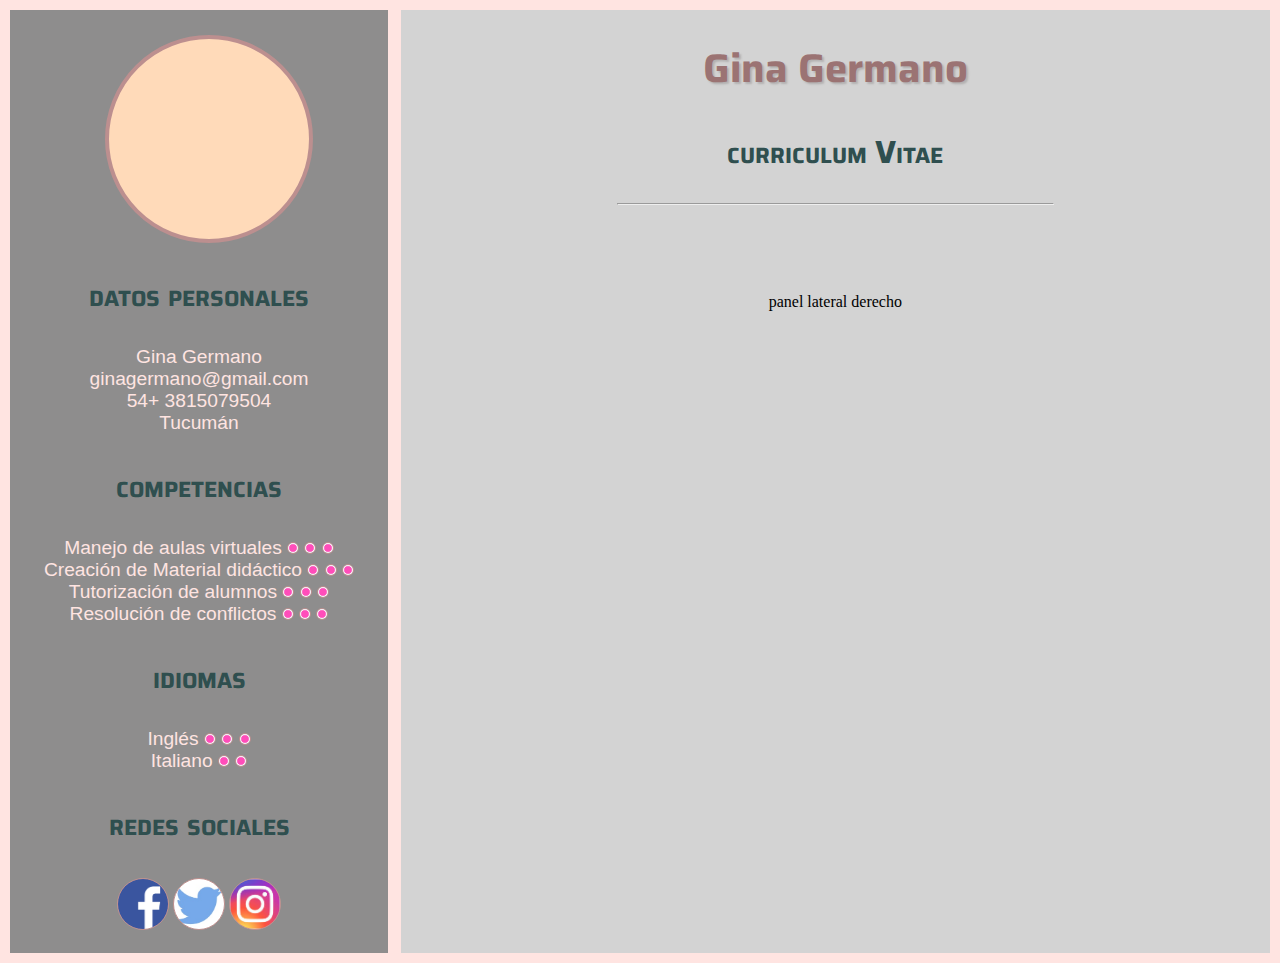
==== CV_Grid.html @ df35d940 "final1" ====
<!DOCTYPE html>
<html lang="es">
<head>
    <meta charset="UTF-8">
    <meta http-equiv="X-UA-Compatible" content="IE=edge">
    <meta name="viewport" content="width=device-width, initial-scale=1.0">

    <link rel="preconnect" href="https://fonts.googleapis.com">
    <link rel="preconnect" href="https://fonts.gstatic.com" crossorigin>
    <link href="https://fonts.googleapis.com/css2?family=Saira:wght@100;300&display=swap" rel="stylesheet">

    <link rel="icon" type="image/x-icon"  href=  "FaviconCV.png">

    <link rel="stylesheet" type="text/css" href="styleCV.css"/>

    <title>CV Grid</title>
</head>
<body>
   
    <div class="contenedor_grid">
        
        <div class="caja latizq">
            
            <div class="circulo"></div>

            <section class="seccion 1">
                <h2>datos personales</h2>
                <ul id="lista_izquierda">
                    <li>Gina Germano</li>
                    <li>ginagermano@gmail.com</li>
                    <li>54+ 3815079504</li>
                    <li>Tucumán</li>
                </ul>
            </section>

            <section class="seccion 2">      
                <h2>competencias</h2>
                <ul id="lista_izquierda">
                    <li>Manejo de aulas virtuales 
                        <img src="punto.png">
                        <img src="punto.png">
                        <img src="punto.png">
                    </li>
                    <li>Creación de Material didáctico
                        <img src="punto.png">
                        <img src="punto.png">
                        <img src="punto.png">
                    </li>
                    <li>Tutorización de alumnos
                        <img src="punto.png">
                        <img src="punto.png">
                        <img src="punto.png">
                    </li>
                    <li>Resolución de conflictos
                        <img src="punto.png">
                        <img src="punto.png">
                        <img src="punto.png">
                    </li>
                </ul>
            </section>

            <section class="seccion 3">   
                <h2>idiomas</h2>
                <ul id="lista_izquierda">
                    <li>Inglés
                        <img src="punto.png">
                        <img src="punto.png">
                        <img src="punto.png">
                    </li>
                    <li>Italiano
                        <img src="punto.png">
                        <img src="punto.png">
                    </li>
                </ul>
            </section> 

            <section>
                <h2>redes sociales</h2>
                <table> 
                    <tr> 
                    <th><a href="https://www.facebook.com/GinaGermano80"> 
                        <div class="circulosocial" id="facebook"></div> </a></th>
                    <th><a href="https://twitter.com/GinaGermano5">
                        <div class="circulosocial" id="twiter"> </div></a></th>
                    <th><a href="https://www.instagram.com/ginagermano80/">
                        <div class="circulosocial" id="instagram"></div></a></th>
                    </tr>
                </table>
            </section>

        </div>
        <div class="caja cab">
            <section>
                <h1>Gina Germano</h1>
                <h2 id="titulo">curriculum Vitae</h2>
            </section>
            <hr width=50%>
        </div>
       
        <div class="caja latder">
            panel lateral derecho
        </div>
    </div>
</body>
</html>
---- styleCV.css ----
body{
    background-color:mistyrose;
    margin: 10px;
}

.contenedor_grid{
    height: auto;
    display: grid;
    grid-template-areas:'panelizq cabecera'
                        'panelizq panelder';             
    grid-template-columns: 30% 69%;
    grid-template-rows: 30% 70%;
    justify-content:space-between;
    background-color: mistyrose;
    
}

.caja{
    text-align:center;
    padding-bottom: 20px;
}

.latizq{
    grid-area:panelizq;
    background-color:rgb(142, 141, 141);
    
}

.latder{
    grid-area: panelder;
    background-color:lightgrey;
}

.cab{
    grid-area: cabecera;
    background-color:lightgrey ;
}

.circulo, .circulosocial, img{
    background-color:peachpuff;
    border-radius: 100%;
    background-position: center; 
    background-repeat: no-repeat; 
    background-size: cover; 
}

.circulo {
    width: 200px;
    height: 200px;
    background-image: url("https://randomuser.me/api/portraits/women/68.jpg");
    margin-left: 95px;
    margin-top: 25px;
    border: 4px solid rosybrown;
  }

.circulosocial {
    width: 50px;
    height:50px;
    border: 1px solid rosybrown;
  }

img {
    width: 10px;
    height:10px;
    border: 1px solid rosybrown;
}

#facebook{
    background-image: url("facebook.png");}

#twiter{
  background-image: url("img twiter.jpg")}

#instagram{
  background-image: url("instagram.jpg")};

.seccion{
    line-height: 2;
}

table{
    margin:0 auto;
}
  
#lista_izquierda{
    list-style-type: none;
    margin: 0;
    padding: 0;
    color: mistyrose;
    font-size:larger;
    font-family:'Trebuchet MS', sans-serif;
}

h1{
    font-family: 'Saira', sans-serif;
    color: rgb(155, 115, 115);
    font-size: 40px;
    text-shadow: 2px 2px 2px #b3b1b1;
  }
  
  h2{
    font-family:'Saira', sans-serif;
    font-variant:small-caps;
    font-size:xx-large;
    font-weight: bold;
    color:darkslategrey;
  }
  
  h3{
    font-family:'Saira', sans-serif;
    font-size:large;
    font-weight: bold;
    color:rgb(53, 123, 123);
  }
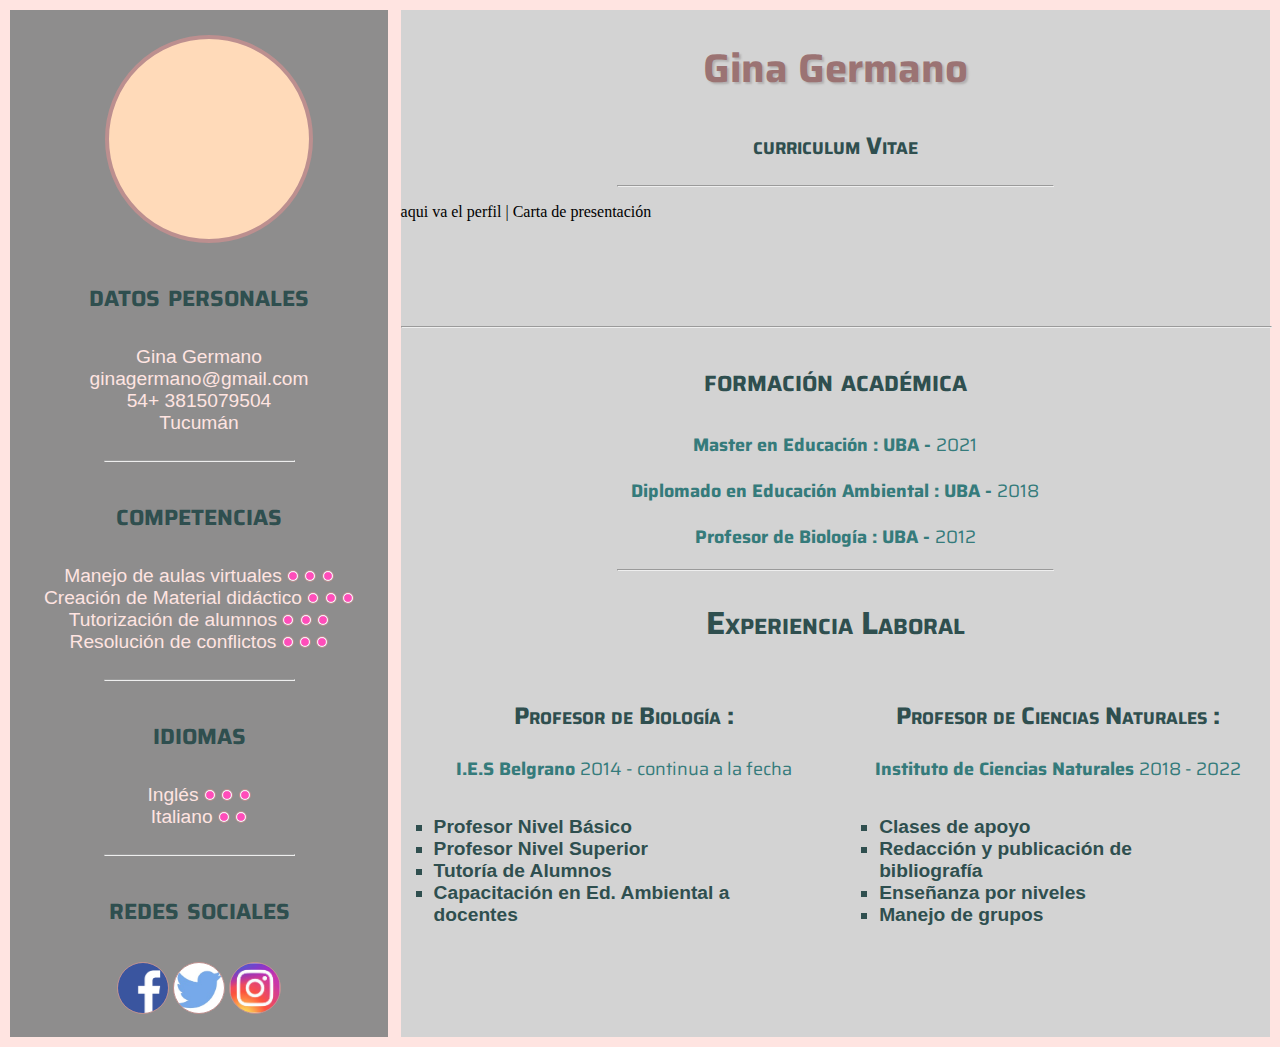
==== commit bd06b013: "final-2" ====
--- a/CV_Grid.html
+++ b/CV_Grid.html
@@ -23,7 +23,7 @@
             
             <div class="circulo"></div>
 
-            <section class="seccion 1">
+            <section>
                 <h2>datos personales</h2>
                 <ul id="lista_izquierda">
                     <li>Gina Germano</li>
@@ -31,9 +31,9 @@
                     <li>54+ 3815079504</li>
                     <li>Tucumán</li>
                 </ul>
-            </section>
-
-            <section class="seccion 2">      
+            </section> <br>
+            <hr width=50%>
+            <section>      
                 <h2>competencias</h2>
                 <ul id="lista_izquierda">
                     <li>Manejo de aulas virtuales 
@@ -57,9 +57,9 @@
                         <img src="punto.png">
                     </li>
                 </ul>
-            </section>
-
-            <section class="seccion 3">   
+            </section> <br>
+            <hr width=50%>
+            <section>   
                 <h2>idiomas</h2>
                 <ul id="lista_izquierda">
                     <li>Inglés
@@ -72,8 +72,8 @@
                         <img src="punto.png">
                     </li>
                 </ul>
-            </section> 
-
+            </section> <br>
+            <hr width=50%>
             <section>
                 <h2>redes sociales</h2>
                 <table> 
@@ -87,18 +87,71 @@
                     </tr>
                 </table>
             </section>
-
+            
         </div>
         <div class="caja cab">
             <section>
                 <h1>Gina Germano</h1>
                 <h2 id="titulo">curriculum Vitae</h2>
-            </section>
-            <hr width=50%>
+                <hr width=50%>
+            </section>   
+            <section>
+                <p>aqui va el perfil | Carta de presentación</p> 
+            </section>    
         </div>
        
         <div class="caja latder">
-            panel lateral derecho
+            <hr width=100%>
+             <section id="formacion_academica">
+                 <h2>formación académica</h2>
+                 <h3>Master en Educación : UBA - <span>2021</span></h3>
+                 <h3>Diplomado en Educación Ambiental : UBA - <span>2018</span></h3>
+                 <h3>Profesor de Biología : UBA - <span>2012</span> </h3>
+                 <hr width=50%>
+             </section>
+     
+             <section>
+                 <h2>Experiencia Laboral</h2>
+                 
+                 <table> 
+                    <tr> 
+                    <th>
+                 
+                 <article>
+                    <h2 id="titulo">Profesor de Biología : 
+                    <h3>I.E.S Belgrano <span>2014 - continua a la fecha</span>
+                    </h3></h2>
+                    
+                 <ul id="lista_derecha">
+                     <li>Profesor Nivel Básico</li>
+                     <li>Profesor Nivel Superior</li>
+                     <li>Tutoría de Alumnos</li>
+                     <li>Capacitación en Ed. Ambiental a docentes</li>
+                 </ul>
+                 </article> </th>
+     <th>
+                 <article>
+                    <h2 id="titulo">Profesor de Ciencias Naturales : 
+                    <h3>Instituto de Ciencias Naturales <span>2018 - 2022</span>
+                    </h3></h2>
+                    
+                 <ul id="lista_derecha">
+                     <li>Clases de apoyo </li>
+                     <li>Redacción y publicación de bibliografía</li>
+                     <li>Enseñanza por niveles</li>
+                     <li>Manejo de grupos</li>
+                 </ul>
+                 </article>  </th>
+      
+                </tr>
+                </table>
+     
+     
+                         
+             </section>
+
+
+            
         </div>
     </div>
 </body>
--- a/styleCV.css
+++ b/styleCV.css
@@ -4,7 +4,7 @@
 }
 
 .contenedor_grid{
-    height: auto;
+    height:max-content;
     display: grid;
     grid-template-areas:'panelizq cabecera'
                         'panelizq panelder';             
@@ -12,7 +12,6 @@
     grid-template-rows: 30% 70%;
     justify-content:space-between;
     background-color: mistyrose;
-    
 }
 
 .caja{
@@ -23,15 +22,16 @@
 .latizq{
     grid-area:panelizq;
     background-color:rgb(142, 141, 141);
-    
 }
 
 .latder{
+    text-align:center;
     grid-area: panelder;
     background-color:lightgrey;
 }
 
 .cab{
+    text-align: center;
     grid-area: cabecera;
     background-color:lightgrey ;
 }
@@ -51,13 +51,13 @@
     margin-left: 95px;
     margin-top: 25px;
     border: 4px solid rosybrown;
-  }
+}
 
 .circulosocial {
     width: 50px;
     height:50px;
     border: 1px solid rosybrown;
-  }
+}
 
 img {
     width: 10px;
@@ -78,17 +78,32 @@
     line-height: 2;
 }
 
+#formacion_academica{
+    text-align: center;
+}
+
 table{
     margin:0 auto;
 }
   
+ul{ 
+    margin: 0;
+    padding: 0; 
+    font-size:larger;
+    font-family:'Trebuchet MS', sans-serif;
+}
+
 #lista_izquierda{
     list-style-type: none;
-    margin: 0;
-    padding: 0;
     color: mistyrose;
-    font-size:larger;
-    font-family:'Trebuchet MS', sans-serif;
+}
+
+#lista_derecha{
+    text-align: left;
+    margin: 15px;
+    padding: 15px; 
+    list-style-type:square;
+    color: darkslategray;
 }
 
 h1{
@@ -96,19 +111,39 @@
     color: rgb(155, 115, 115);
     font-size: 40px;
     text-shadow: 2px 2px 2px #b3b1b1;
-  }
+}
   
-  h2{
+h2{
     font-family:'Saira', sans-serif;
     font-variant:small-caps;
     font-size:xx-large;
     font-weight: bold;
     color:darkslategrey;
-  }
+}
   
-  h3{
+h3{
     font-family:'Saira', sans-serif;
     font-size:large;
     font-weight: bold;
     color:rgb(53, 123, 123);
-  }+}
+
+#titulo{
+    font-size:x-large; 
+  }
+
+span{
+    font-family:'Saira', sans-serif;
+    font-size:large;
+    font-weight:normal;
+  }
+
+p{
+    text-align: left;
+}
+
+@media (max-width: 600px) {
+  main, .panel_derecho, .panel_izquierdo {
+   width:100%;
+  }
+}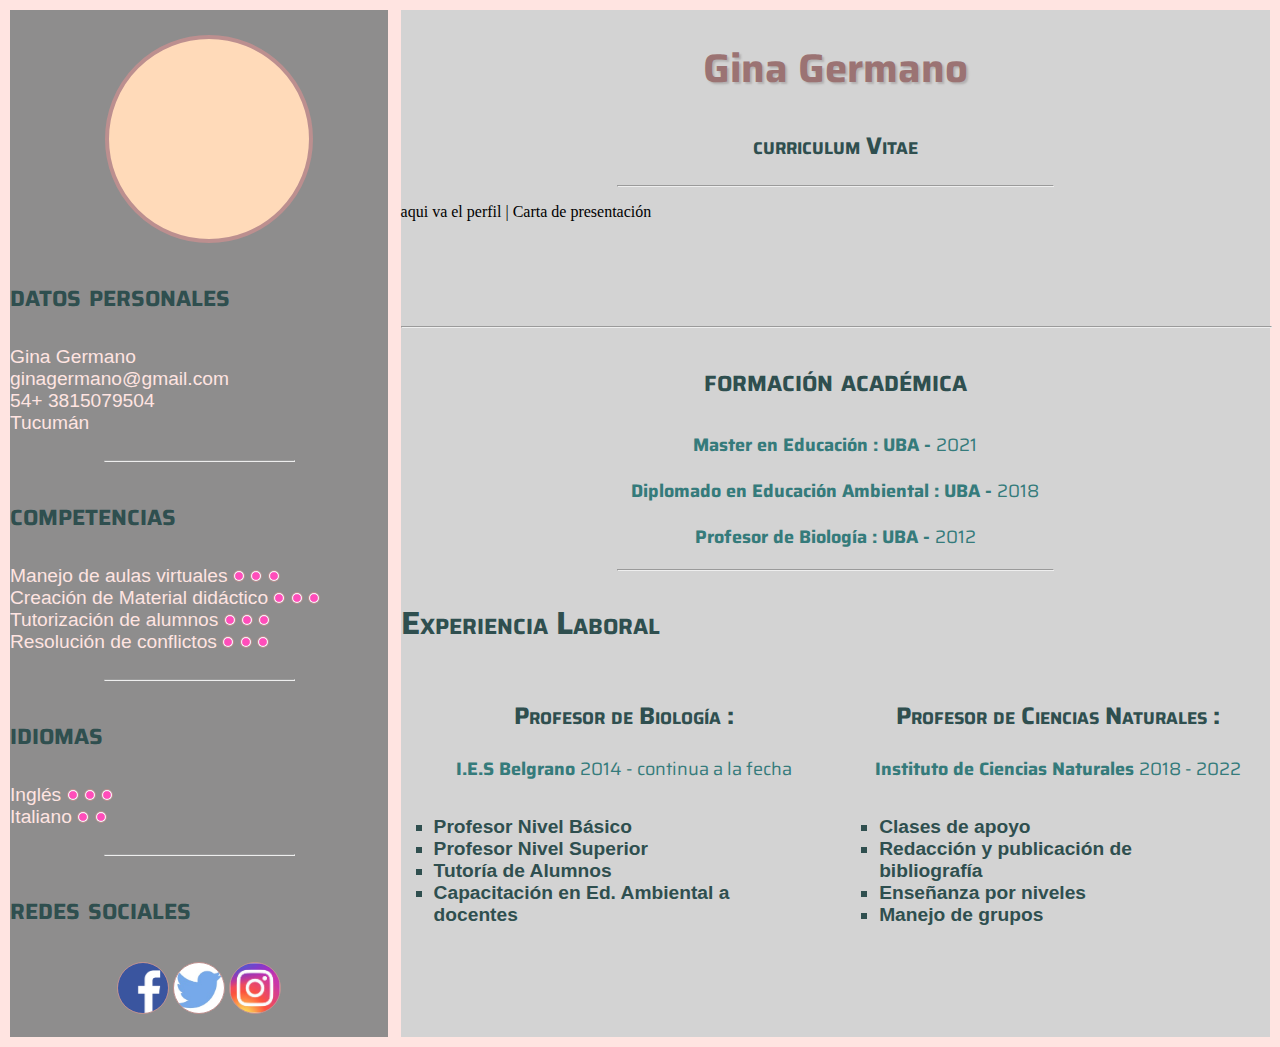
==== commit 87d1256b: "Final 3" ====
--- a/CV_Grid.html
+++ b/CV_Grid.html
@@ -111,47 +111,36 @@
              </section>
      
              <section>
-                 <h2>Experiencia Laboral</h2>
-                 
-                 <table> 
-                    <tr> 
-                    <th>
-                 
+               <h2>Experiencia Laboral</h2>
+               <table> 
+                <tr> 
+                 <th> 
                  <article>
                     <h2 id="titulo">Profesor de Biología : 
                     <h3>I.E.S Belgrano <span>2014 - continua a la fecha</span>
                     </h3></h2>
-                    
                  <ul id="lista_derecha">
                      <li>Profesor Nivel Básico</li>
                      <li>Profesor Nivel Superior</li>
                      <li>Tutoría de Alumnos</li>
                      <li>Capacitación en Ed. Ambiental a docentes</li>
                  </ul>
-                 </article> </th>
-     <th>
+                 </article></th>
+                 <th>
                  <article>
                     <h2 id="titulo">Profesor de Ciencias Naturales : 
                     <h3>Instituto de Ciencias Naturales <span>2018 - 2022</span>
-                    </h3></h2>
-                    
+                    </h3></h2>   
                  <ul id="lista_derecha">
                      <li>Clases de apoyo </li>
                      <li>Redacción y publicación de bibliografía</li>
                      <li>Enseñanza por niveles</li>
                      <li>Manejo de grupos</li>
                  </ul>
-                 </article>  </th>
-      
+                 </article></th>
                 </tr>
-                </table>
-     
-     
-                         
-             </section>
-
-
-            
+               </table>          
+             </section>     
         </div>
     </div>
 </body>
--- a/styleCV.css
+++ b/styleCV.css
@@ -15,7 +15,6 @@
 }
 
 .caja{
-    text-align:center;
     padding-bottom: 20px;
 }
 
@@ -25,7 +24,6 @@
 }
 
 .latder{
-    text-align:center;
     grid-area: panelder;
     background-color:lightgrey;
 }
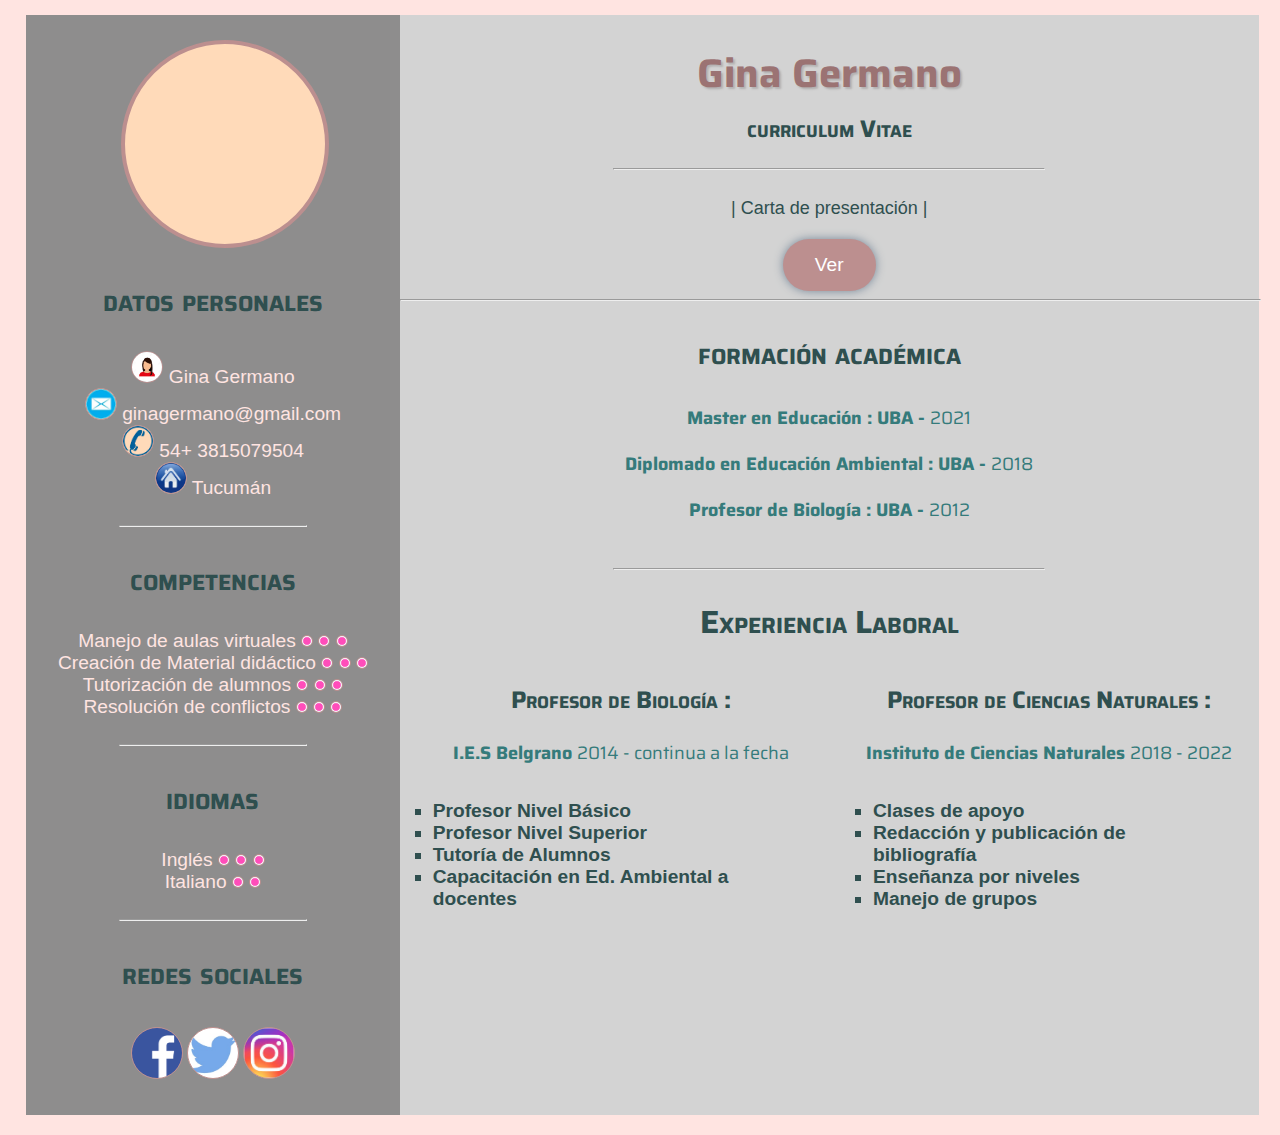
==== commit bee07b06: "commit final CC" ====
--- a/CV_Grid.html
+++ b/CV_Grid.html
@@ -9,7 +9,7 @@
     <link rel="preconnect" href="https://fonts.gstatic.com" crossorigin>
     <link href="https://fonts.googleapis.com/css2?family=Saira:wght@100;300&display=swap" rel="stylesheet">
 
-    <link rel="icon" type="image/x-icon"  href=  "FaviconCV.png">
+    <link rel="icon" type="image/x-icon"  href=  "FaviconCV1.png">
 
     <link rel="stylesheet" type="text/css" href="styleCV.css"/>
 
@@ -26,10 +26,14 @@
             <section>
                 <h2>datos personales</h2>
                 <ul id="lista_izquierda">
-                    <li>Gina Germano</li>
-                    <li>ginagermano@gmail.com</li>
-                    <li>54+ 3815079504</li>
-                    <li>Tucumán</li>
+                 <li><img id="img_contact" src="persona.jpg" alt="icono_contacto"> 
+                    Gina Germano</li>
+                 <li><img id="img_contact" src="mail2.webp" alt="icono_contacto"> 
+                    ginagermano@gmail.com</li>
+                 <li><img id="img_contact" src="tel2.webp" alt="icono_contacto"> 
+                    54+ 3815079504</li>
+                 <li><img id="img_contact" src="direccion.webp" alt="icono_contacto"> 
+                    Tucumán</li>
                 </ul>
             </section> <br>
             <hr width=50%>
@@ -94,19 +98,30 @@
                 <h1>Gina Germano</h1>
                 <h2 id="titulo">curriculum Vitae</h2>
                 <hr width=50%>
-            </section>   
-            <section>
-                <p>aqui va el perfil | Carta de presentación</p> 
-            </section>    
+            </section>               
         </div>
        
         <div class="caja latder">
+
+            <div class="contenedor">
+                <p>|  Carta de presentación  |</p>
+               <span class="hideText" id="hideText" >
+                   <p>Profesor de educación secundaria obligatoria y bachillerato 
+                       especializado en biologia. Tengo un gran interés sobre nuevas 
+                       tecnologías y metodologías, por eso, me he involucrado en 
+                       proyectos para el desarrollo de la enseñanza online. </p>   
+                </span>
+                <button class="readMore_btn" id="readMore_btn">Ver</button>       
+                <script src="script.js"></script> 
+               </div>    
+
             <hr width=100%>
+
              <section id="formacion_academica">
                  <h2>formación académica</h2>
                  <h3>Master en Educación : UBA - <span>2021</span></h3>
                  <h3>Diplomado en Educación Ambiental : UBA - <span>2018</span></h3>
-                 <h3>Profesor de Biología : UBA - <span>2012</span> </h3>
+                 <h3>Profesor de Biología : UBA - <span>2012</span> </h3> <br>
                  <hr width=50%>
              </section>
      
--- a/styleCV.css
+++ b/styleCV.css
@@ -1,21 +1,50 @@
 body{
     background-color:mistyrose;
-    margin: 10px;
+    vertical-align: middle;
+    margin: 15px 15px 20px 20px;
 }
 
+.readMore_btn {
+    background-color: rosybrown;
+    border: none;
+    border-radius: 40px;
+    color: white;
+    padding: 15px 32px;
+    font-size: 1.2em;
+    box-shadow: 0px 0px 10px 0px lightslategray;
+    cursor: pointer;
+  }
+
+.readMore_btn:hover {
+    box-shadow: none;
+    background-color: darkslategray;
+    color: #fff;
+    transition: cubic-bezier(0.075, 0.82, 0.165, 1) 3;
+  }
+  
+.hideText {
+    display:none;
+  }
+  
+.showText {
+    display: block;
+  }
+
+
 .contenedor_grid{
-    height:max-content;
+    height: 1100px;;
     display: grid;
     grid-template-areas:'panelizq cabecera'
                         'panelizq panelder';             
     grid-template-columns: 30% 69%;
-    grid-template-rows: 30% 70%;
-    justify-content:space-between;
+    grid-template-rows: 15% 85%;
+    justify-content:center;
+    vertical-align:middle;
     background-color: mistyrose;
 }
 
 .caja{
-    padding-bottom: 20px;
+    text-align:center;
 }
 
 .latizq{
@@ -29,7 +58,6 @@
 }
 
 .cab{
-    text-align: center;
     grid-area: cabecera;
     background-color:lightgrey ;
 }
@@ -60,6 +88,12 @@
 img {
     width: 10px;
     height:10px;
+    border: 1px solid rosybrown;
+}
+
+#img_contact{
+    width: 30px;
+    height: 30px;
     border: 1px solid rosybrown;
 }
 
@@ -109,6 +143,7 @@
     color: rgb(155, 115, 115);
     font-size: 40px;
     text-shadow: 2px 2px 2px #b3b1b1;
+    margin-bottom: 0%;
 }
   
 h2{
@@ -128,6 +163,7 @@
 
 #titulo{
     font-size:x-large; 
+    margin-top: 5px;
   }
 
 span{
@@ -137,7 +173,13 @@
   }
 
 p{
-    text-align: left;
+    margin-bottom: 20px;
+    margin-left: 40px;
+    margin-right: 40px;
+    text-align: center;
+    font-family: Verdana, sans-serif;
+    font-size: large;
+    color:darkslategrey;
 }
 
 @media (max-width: 600px) {
